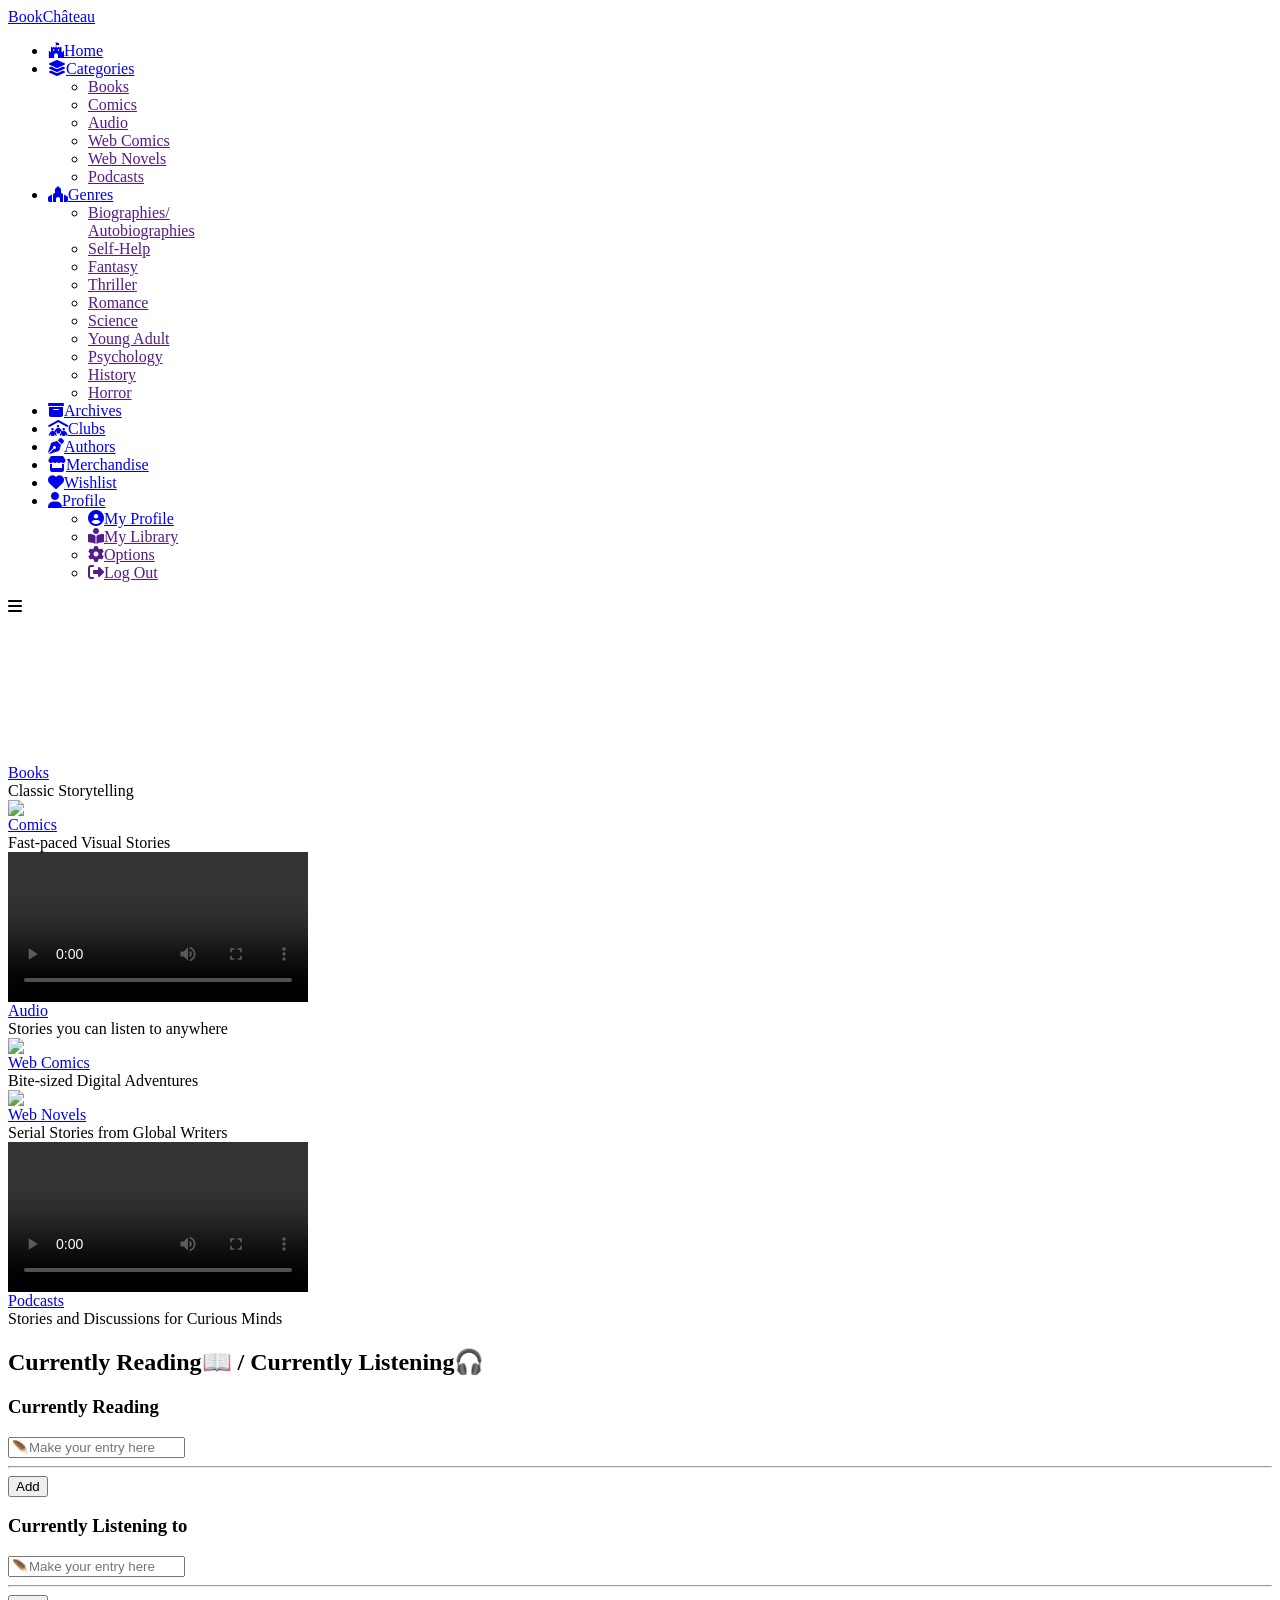
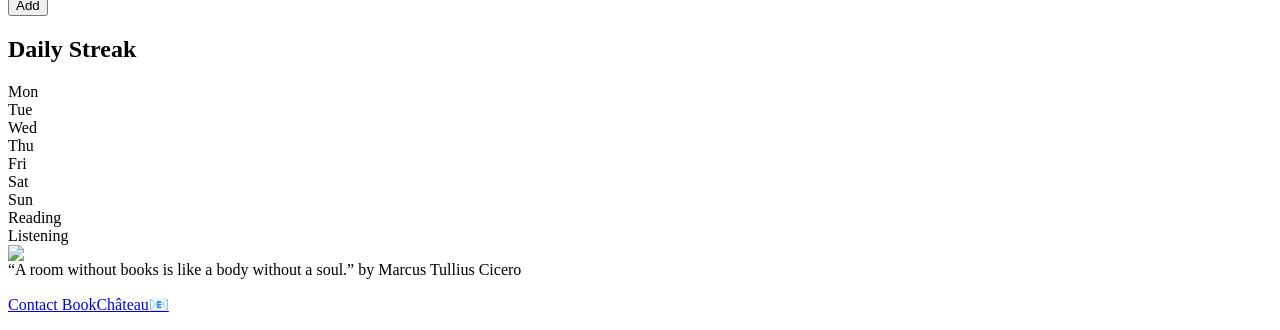
==== index.html @ 5931a162 "Add files via upload" ====
<html>
    <head>
        <title>BookChâteau: Homepage</title>
        <meta name="viewport" content="width=device-width, initial-scale=1.0">
        <link rel="stylesheet" href="css/homepage.css">
        <link rel="stylesheet" href="css/navigations.css">
        <script src="js/homepage.js" defer></script>
        <link rel="stylesheet" href="https://cdnjs.cloudflare.com/ajax/libs/font-awesome/6.2.1/css/all.min.css">
        <link href="https://fonts.googleapis.com/css2?family=Libre+Baskerville:ital,wght@0,400;0,700;1,400;1,700&display=swap" rel="stylesheet">
        <link href="https://fonts.googleapis.com/css2?family=Lora:ital,wght@0,400;0,500;0,600;0,700;1,400;1,500;1,600&family=Lato:wght@300;400;500;700&family=Source+Serif+4:ital,wght@0,400;0,600;0,700;1,400;1,600&display=swap" rel="stylesheet">
    </head>

    <body>

         <div id="site-name">
        <div id="gold-text"><a href="http://127.0.0.1:5500/index.html">BookChâteau</a></div>
        </div>
    
    <header>
        <nav>
           <ul>
                
                <li><a href="http://127.0.0.1:5500/index.html"><i class="fa-brands fa-fort-awesome"></i>Home</a></li>
                
                <li class="drop"><a href="http://127.0.0.1:5500/categories.html"><i class="fa-solid fa-layer-group"></i>Categories</a>
                    <ul class="drops-sub" id="cat">
                        <li><a href="">Books</a></li>
                        <li><a href="">Comics</a></li>
                        <li><a href="">Audio</a></li>
                        <li><a href="">Web Comics</a></li>
                        <li><a href="">Web Novels</a></li>
                        <li><a href="">Podcasts</a></li>
                    </ul>
                    </li>
                   
                  
                <li class="drop"><a href="http://127.0.0.1:5500/genres1.html"><i class="fa-solid fa-place-of-worship"></i>Genres</a>
                    <ul class="drops-sub" id="gen">
                        <li><a href="">Biographies/<br>Autobiographies</a></li>
                        <li><a href="">Self-Help</a></li>
                        <li><a href="">Fantasy</a></li>
                        <li><a href="">Thriller</a></li>
                        <li><a href="">Romance</a></li>
                        <li><a href="">Science</a></li>
                        <li><a href="">Young Adult</a></li>
                        <li><a href="">Psychology</a></li>
                        <li><a href="">History</a></li>
                        <li><a href="">Horror</a></li>
                    </ul>
                </li>
                
                <li><a href="http://127.0.0.1:5500/archives.html"><i class="fa-solid fa-box-archive"></i>Archives</a></li>    
                <li><a href="http://127.0.0.1:5500/clubs.html"><i class="fa-solid fa-people-roof"></i>Clubs</a></li>
                <li><a href="http://127.0.0.1:5500/authors.html"><i class="fa-solid fa-pen-nib"></i>Authors</a></li>
                <li><a href="http://127.0.0.1:5500/merchandise.html"><i class="fa-solid fa-store"></i>Merchandise</a></li>
                <li><a href="http://127.0.0.1:5500/wishlist.html"><i class="fa-solid fa-heart"></i>Wishlist</a></li>
                <li class="drop"><a href="http://127.0.0.1:5500/profile.html"><i class="fa-solid fa-user"></i>Profile</a>
                    <ul class="drops-sub" id="prof">
                        <li><a href="http://127.0.0.1:5500/profile.html"><i class="fa-solid fa-circle-user"></i>My Profile</a></li>
                        <li><a href=""><i class="fa-solid fa-book-open-reader"></i>My Library</a></li>
                        <li><a href=""><i class="fa-solid fa-gear"></i>Options</a></li>
                        <li><a href=""><i class="fa-solid fa-right-from-bracket"></i>Log Out</a></li>
                    </ul>
                </li>
            </ul>

            
        <i class="fa-solid fa-bars"></i>
    

    </nav>
        
    </header>
    
    <main>
    <div class="container">

    <div class="categories">

    <div class="books">
        <video src="img/books.mp4" autoplay="True" loop></video><br>
        <div class="desc"><a href="#">Books<br></a>Classic Storytelling</div>
    </div>

    <div class="comics">
            <img src="img/comic.gif"><br>
            <div class="desc"><a href="#">Comics<br></a>Fast-paced Visual Stories</div>
    </div>

    <div class="audiobooks">
            <video src="img/audiobook.mp4" autoplay="True" controls></video><br>
            <div class="desc"><a href="#">Audio<br></a>Stories you can listen to anywhere</div>
    </div>

    <div class="webcomics">
        <img src="img/webcomics.png"><br>
        <div class="desc"><a href="#">Web Comics<br></a>Bite-sized Digital Adventures</div>
    </div>

    <div class="webnovels">
            <img src="img/webnovel.png"><br>
            <div class="desc"><a href="#">Web Novels<br></a>Serial Stories from Global Writers</div>
    </div>

    <div class="podcasts">
            <video src="img/podcast.mp4" controls></video><br>
            <div class="desc"><a href="#">Podcasts<br></a>Stories and Discussions for Curious Minds</div>
    </div>

    </div>

    </div>

    <div class="others">

        <h2>Currently Reading📖 / Currently Listening🎧</h2>

    <div class="reading-status">
    
       <div class="reading">
            <h3>Currently Reading</h3>
            <input type="text" placeholder="🪶Make your entry here">
            <hr>
            <button class="add">Add</button>
       </div>

       <div class="listening">
            <h3>Currently Listening to</h3>
            <input type="text" placeholder="🪶Make your entry here">
            <hr>
            <button class="add">Add</button>
       </div>

    </div>

    <h2>Daily Streak</h2>
    <div class="daily-tracker">
    <div></div>
    <div>Mon</div>
    <div>Tue</div>
    <div>Wed</div>
    <div>Thu</div>
    <div>Fri</div>
    <div>Sat</div>
    <div>Sun</div>

    <div>Reading</div>
    <div class="box"></div>
    <div class="box"></div>
    <div class="box"></div>
    <div class="box"></div>
    <div class="box"></div>
    <div class="box"></div>
    <div class="box"></div>

    <div>Listening</div>
    <div class="box"></div>
    <div class="box"></div>
    <div class="box"></div>
    <div class="box"></div>
    <div class="box"></div>
    <div class="box"></div>
    <div class="box"></div>
    </div>

    </div>
    </main>

    <div class="quotes">
        <img src="img/Marcus-Tullius-Cicero.jpg"><br>
        <span>“A room without books is like a body without a soul.” by Marcus Tullius Cicero</span>    
    </div>

    <footer>
        <p><a href="http://127.0.0.1:5500/contact.html">Contact BookChâteau📧</a></p>
    </footer>

    </body>

</html>
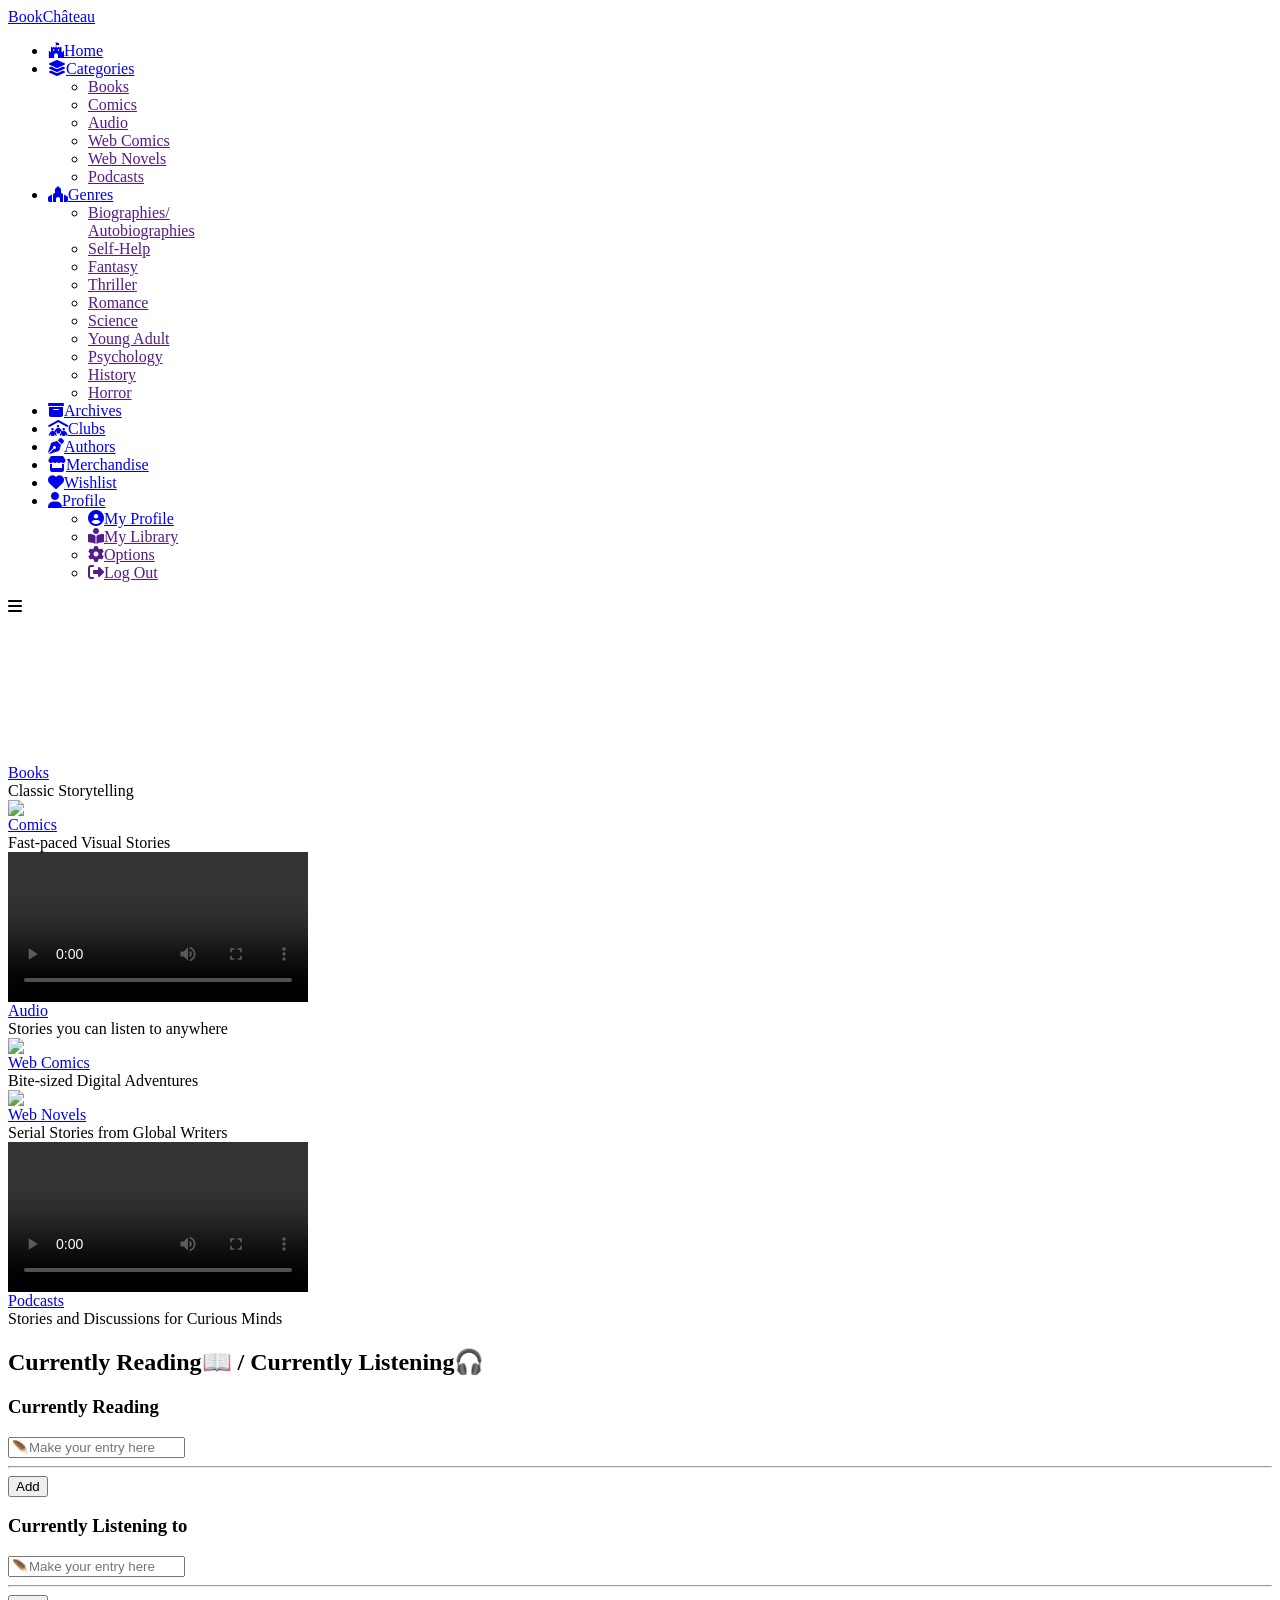
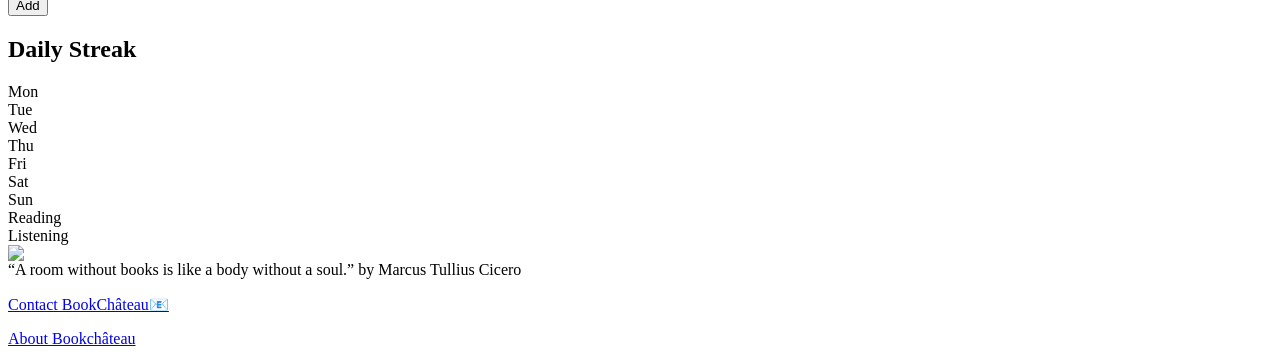
==== commit ec53b826: "Add files via upload" ====
--- a/index.html
+++ b/index.html
@@ -2,7 +2,7 @@
     <head>
         <title>BookChâteau: Homepage</title>
         <meta name="viewport" content="width=device-width, initial-scale=1.0">
-        <link rel="stylesheet" href="css/homepage.css">
+        <link rel="stylesheet" href="css/index.css">
         <link rel="stylesheet" href="css/navigations.css">
         <script src="js/homepage.js" defer></script>
         <link rel="stylesheet" href="https://cdnjs.cloudflare.com/ajax/libs/font-awesome/6.2.1/css/all.min.css">
@@ -173,6 +173,7 @@
 
     <footer>
         <p><a href="http://127.0.0.1:5500/contact.html">Contact BookChâteau📧</a></p>
+        <p><a href="http://127.0.0.1:5500/about.html">About Bookchâteau</a></p>
     </footer>
 
     </body>
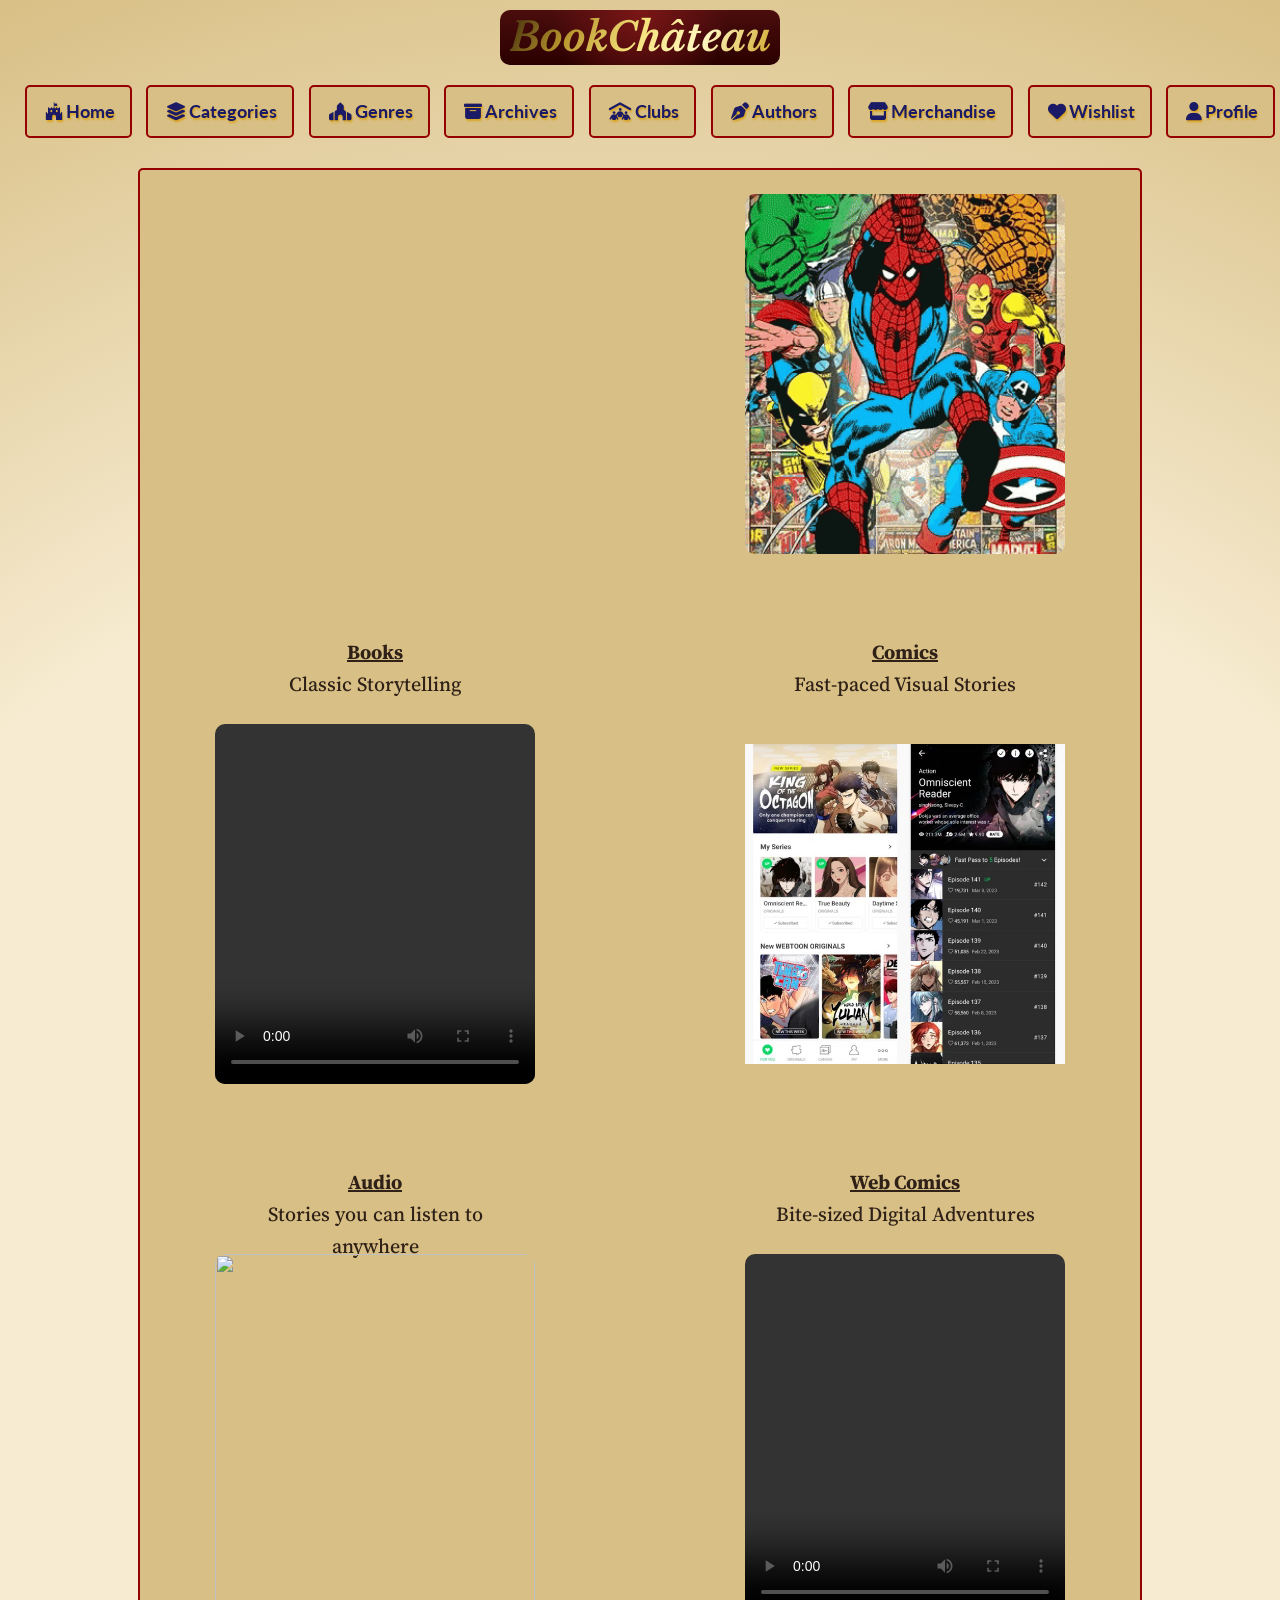
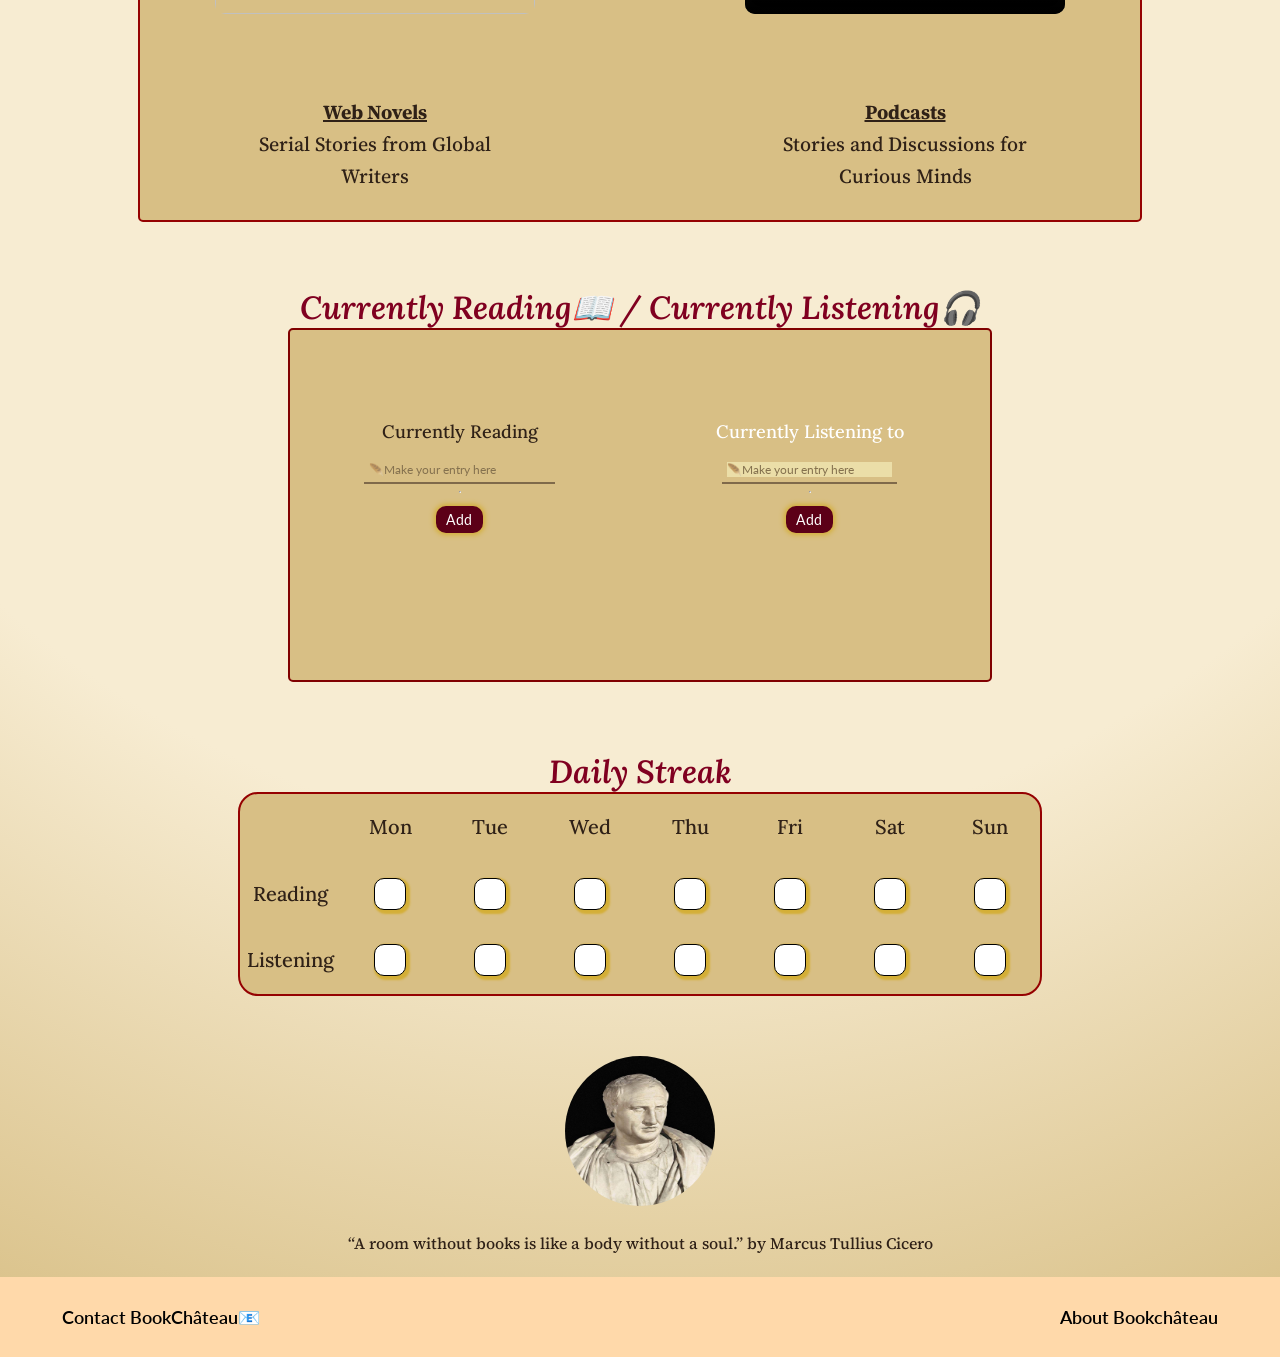
==== commit e64c5893: "Update index.html" ====
--- a/index.html
+++ b/index.html
@@ -2,8 +2,8 @@
     <head>
         <title>BookChâteau: Homepage</title>
         <meta name="viewport" content="width=device-width, initial-scale=1.0">
-        <link rel="stylesheet" href="css/index.css">
-        <link rel="stylesheet" href="css/navigations.css">
+        <link rel="stylesheet" href="index.css">
+        <link rel="stylesheet" href="navigations.css">
         <script src="js/homepage.js" defer></script>
         <link rel="stylesheet" href="https://cdnjs.cloudflare.com/ajax/libs/font-awesome/6.2.1/css/all.min.css">
         <link href="https://fonts.googleapis.com/css2?family=Libre+Baskerville:ital,wght@0,400;0,700;1,400;1,700&display=swap" rel="stylesheet">
@@ -78,22 +78,22 @@
     <div class="categories">
 
     <div class="books">
-        <video src="img/books.mp4" autoplay="True" loop></video><br>
+        <video src="books.mp4" autoplay="True" loop></video><br>
         <div class="desc"><a href="#">Books<br></a>Classic Storytelling</div>
     </div>
 
     <div class="comics">
-            <img src="img/comic.gif"><br>
+            <img src="comic.gif"><br>
             <div class="desc"><a href="#">Comics<br></a>Fast-paced Visual Stories</div>
     </div>
 
     <div class="audiobooks">
-            <video src="img/audiobook.mp4" autoplay="True" controls></video><br>
+            <video src="audiobook.mp4" autoplay="True" controls></video><br>
             <div class="desc"><a href="#">Audio<br></a>Stories you can listen to anywhere</div>
     </div>
 
     <div class="webcomics">
-        <img src="img/webcomics.png"><br>
+        <img src="webcomics.png"><br>
         <div class="desc"><a href="#">Web Comics<br></a>Bite-sized Digital Adventures</div>
     </div>
 
@@ -103,7 +103,7 @@
     </div>
 
     <div class="podcasts">
-            <video src="img/podcast.mp4" controls></video><br>
+            <video src="podcast.mp4" controls></video><br>
             <div class="desc"><a href="#">Podcasts<br></a>Stories and Discussions for Curious Minds</div>
     </div>
 
@@ -167,7 +167,7 @@
     </main>
 
     <div class="quotes">
-        <img src="img/Marcus-Tullius-Cicero.jpg"><br>
+        <img src="Marcus-Tullius-Cicero.jpg"><br>
         <span>“A room without books is like a body without a soul.” by Marcus Tullius Cicero</span>    
     </div>
 
@@ -178,4 +178,4 @@
 
     </body>
 
-</html>+</html>
--- a/index.css
+++ b/index.css
@@ -0,0 +1,417 @@
+body
+{
+    margin: 0;
+    background:
+    radial-gradient(circle at center, #f7ecd2 60%, #d8bf85 100%);
+    color: #2F2117;
+    font-family: 'Source Serif 4', serif;
+    font-size: 16px;
+    font-weight: 400;
+    line-height: 1.6;
+}
+#site-name
+{
+    width: 280px;
+    height: 55px;
+    margin: auto;
+    margin-bottom: 20px;
+    border-radius: 10px;
+    text-align: center;
+
+    background:
+    radial-gradient(circle at top,
+    #7a1616,
+    transparent 60%),
+    linear-gradient(
+    to bottom,
+    #4a0d0d,
+    #2b0000);
+    margin: 10px auto 10px auto;
+}
+#gold-text a
+{
+    font-size: 40px;
+    font-style: italic;
+    font-family: 'Libre Baskerville';
+    font-weight: bolder;
+    line-height: 55px;
+
+    background: linear-gradient(
+        120deg,
+        #3f2a0a,
+        #b8962e,
+        #f5e27a,
+        #fff6c2,
+        #d4af37,
+        #8a6e2f,
+        #3f2a0a
+    );
+
+    background-size:150% auto;
+    background-clip:text;
+    color:transparent;
+
+}
+/*categories*/
+.container
+{
+    width: 100%;
+    height: 1650px;
+    margin: 20px auto 0px auto;
+    display: flex;
+    justify-content: center;
+}
+.categories
+{
+    width: 1000px;
+    height: 100%;
+    margin-bottom: 20px;
+
+    display: grid;
+    grid-template-columns: repeat(2,500px);
+    grid-template-rows: repeat(3,500px);
+    justify-content: center;
+    gap: 30px;
+
+    background-color: #D8BF85;
+    border: 2px solid #950101;
+    cursor: pointer;
+    border-radius: 5px;
+}
+.books, .comics, .audiobooks, .webcomics, .webnovels, .podcasts
+{
+   margin: 20px;
+   display: grid;
+   justify-content: center;
+   align-items: center;
+   gap: 20px;
+}
+.books video,.comics img , .audiobooks video, .podcasts video
+{
+    width: 320px;
+    height: 360px;
+    object-fit: cover;
+    display: block;
+    border-radius: 10px;
+}
+.audiobooks video, .webcomics img, .webnovels img
+{
+    width: 320px;
+    height: 360px;
+    object-fit: contain;
+    display: block;
+    border-radius: 5px;
+    border-radius: 10px;
+}
+.books:hover,.comics:hover,.audiobooks:hover,.webcomics:hover,.webnovels:hover,.podcasts:hover
+{
+    box-shadow:0px 0px 5px 2px #A00028;
+    transform: scale(1.02);
+}
+.desc
+{
+    width: 300px;
+    height: 10px;
+    margin: 0 auto;
+    text-align: center;
+    text-decoration: none;
+    font-family: "Source Serif 4", serif;
+    font-size: 20px;
+    font-weight: 500;
+    color: #2F2117;
+}
+.desc a
+{
+    font-family: "Source Serif 4", serif;
+    font-size: 20px;
+    font-weight: 700;
+    color: #2F2117;
+}
+/*container for the rest*/
+.others
+{
+    margin: 20px auto 20px auto;
+    
+    display: flex;
+    flex-direction: column;
+    justify-content: center;
+    align-items: center;
+}
+.others h2
+{
+    width: 700px;
+    margin: 20px auto;
+
+    font-family: "Lora", serif;
+    font-size: 32px;
+    font-weight: 600;
+}
+.reading h3, .listening h3
+{
+    font-family: "Lora", serif;
+    font-size: 18px;
+    font-weight: 500;
+    margin-bottom: 10px;
+}
+.reading-status
+{
+    width: 700px;
+    height: 350px;
+    margin: 20px auto;
+
+    font-size: 15px;
+    font-family: "Lora", serif;
+
+    background-color: #D8BF85;
+    border: 2px solid maroon;
+    border-radius: 5px;
+
+    display: flex;
+    flex-direction: row;
+    justify-content: center;
+    align-items: center;
+}
+.reading 
+{
+    width: 50%;
+    height: 60%;
+    padding: 10px;
+
+    background-image: url("../img/currently reading.png");
+    background-repeat: no-repeat;
+    background-position: center;
+    background-size: cover;
+
+    display: flex;
+    flex-direction: column;
+    align-items: center;
+}
+.listening
+{
+    width: 55%;
+    height: 60%;
+    padding: 5px;
+    color: white;
+    font-size: 15px;
+
+    background-image: url("../img/currently listening to.png");
+    background-repeat: no-repeat;
+    background-size: 85% 100%;
+    background-position: center;
+
+    display: flex;
+    flex-direction: column;
+    align-items: center;
+}
+.reading input
+{
+    border: none;
+    background: transparent;
+    border-bottom: 2px solid #5A4632;   
+    font-family: 'Lato', sans-serif;
+    font-size: 12px;
+    font-weight: 400;
+    opacity: 0.7;
+    outline: none;
+    padding: 5px;
+    width: 60%;
+}
+.listening input
+{
+    border: none;
+    background: none;
+    border-bottom: 2px solid #5A4632;   
+    font-family: 'Lato', sans-serif;
+    font-size: 12px;
+    font-weight: 400;
+    opacity: 0.7;
+    outline: none;
+    padding: 5px;
+    width: 50%;
+}
+.reading input:focus, .listening input:focus
+{
+    border: 2px solid #2F2117;
+    background-color: #FFFFCC;
+    outline: none;
+}
+.reading input::placeholder
+{
+    color: #2F2117;
+    font-family: 'Lato', sans-serif;
+    font-size: 12px;
+    font-weight: 400;
+    opacity: 0.7;
+}
+.listening input::placeholder
+{
+    color: #2F2117;
+    background-color: #FFFFCC;
+    font-family: 'Lato', sans-serif;
+    font-size: 12px;
+    font-weight: 400;
+    opacity: 0.7;
+}
+.add
+{
+    padding: 5px 10px;   
+    margin: 5px auto;
+
+    font-size: 14px;     
+    font-family: 'Lato', sans-serif;
+    font-weight: 400;
+    letter-spacing: 0.5px;
+
+    background-color: #5C0017;
+    color: white;
+    border-radius: 10px;
+    box-shadow: 0 0 5px 2px #D4AF37;
+    border: none;
+
+    cursor: pointer;
+    transition: all 0.3s ease; 
+}
+.add:hover
+{
+    font-size: 18px;
+    box-shadow: 0 0 10px 3px #D4AF37;
+    background-color: #4a0d0d; 
+    transform: translateY(2.5px);
+}
+h2
+{
+    width: 200px;
+    height: 30px;
+
+    font-size: 32px;
+    font-family: "Lora", serif;
+    font-style: italic;
+    font-weight: 600;
+    text-align: center;
+    margin: 5px auto;
+
+    transform: translateY(80%);
+    color: #800020;
+    border-bottom: none;
+    border-radius: 5px;
+}
+/*for daily tracker/marker*/
+.daily-tracker
+{
+    background-color: #D8BF85;
+    margin: 20px auto;
+    width: 800px;
+    height: 200px;
+
+    display: grid;
+    grid-template-columns: 100px repeat(7,1fr);
+    grid-template-rows: repeat(3,1fr);
+
+    border: 2px solid #950101;
+    border-radius: 20px;
+
+    text-align: center;
+    justify-items: center;
+    align-items: center;
+}
+.daily-tracker div
+{
+    border-radius: 10px;
+    padding: 5px;
+    font-weight: 500;
+    font-size: 20px;
+    font-family: "Lora", serif;
+    color: #2F2117;
+}
+.daily-tracker input
+{
+    height: 25px;
+    width: 25px;
+    box-shadow: 2px 2px 2px 2px #D4AF37;
+    cursor: pointer;
+}
+.box,#box
+{
+    position: relative;
+    cursor: pointer;
+    height: 20px;
+    width: 20px;
+    border: 1px solid black;
+    box-shadow: 2px 2px 2px 2px #D4AF37;
+    background-color: #ffffff;
+    transition: all 0.2s;
+    cursor: pointer;
+}
+.quotes
+{
+    display: flex;
+    flex-direction: column;
+    align-items: center;  
+    text-align: center;
+    position: relative;
+    animation: float 4s ease-in-out infinite;
+}
+@keyframes float
+{
+    0%
+    {
+        transform: translateY(0px);
+    }
+
+    50%
+    {
+        transform: translateY(-15px);
+    }
+
+    100%
+    {
+        transform: translateY(0px);
+    }
+}
+.quotes img
+{
+    width: 150px;
+    height: 150px;
+    border-radius: 100px;
+    margin-top: 20px;
+}
+.quotes span
+{
+    font-family: "Source Serif 4", serif;
+    font-size: 16px;
+    font-weight: 500;
+    margin-bottom: 20px;
+}
+footer
+{
+    width: 100%;
+    height: 80px;
+    background-color: #ffd9aa;
+    text-align: center;
+
+    display: flex;
+    flex-direction: row;
+    justify-content: center;
+    align-items: center;
+    gap: 800px;
+}
+footer p
+{
+    margin: 0;
+    line-height: 80px;
+}
+footer p a
+{
+    font-family: 'Lato', serif;
+    text-decoration: none;
+    color: #000000;
+    font-size: 18px;
+    font-weight: 600;
+    transition: 0.4s ease;
+}
+footer p a:hover
+{
+    color: black;
+    font-size: 25px;
+    text-shadow: 2px 2px 3px rgb(186,171,171);
+}
--- a/navigations.css
+++ b/navigations.css
@@ -0,0 +1,242 @@
+body
+{
+    margin: 0;
+    padding: 0;
+    background:
+    radial-gradient(circle at center, #f7ecd2 60%, #d8bf85 100%);
+    color: #2F2117;
+    font-family: 'Source Serif 4', serif;
+    font-size: 16px;
+    font-weight: 400;
+    line-height: 1.6;
+}
+nav
+{
+    position: relative;
+    font-family: 'Lato';
+    z-index: 1000;
+}
+nav a
+{
+    text-decoration: none;
+    font-weight: bold;
+    text-shadow: 1px 2px 2px #daa520;
+    border-radius: 10px;
+    color: #3b2b1a;
+}
+i
+{
+    padding: 3px;
+}
+nav ul
+{
+    padding: 10px;
+    margin: 0;
+    position: relative;
+    top:2%;
+    width: 100%;
+    height: auto;
+    font-size: large;
+    
+    display: flex;
+    justify-content: space-evenly;
+    flex-direction: row;
+}
+nav ul li
+{
+    border: 2px solid #950101;
+    border-radius: 5px;
+    padding: 5px;
+    display: inline-block;
+    position: relative;
+    list-style: none;
+    background-color: #d8bf85;
+}
+nav ul li a
+{
+    display: block;
+    padding: 5px 10px;
+}
+nav ul li a:link
+{
+    color: rgb(26,26,102);
+}
+nav ul li a:visited
+{
+    color: rgb(95, 21, 21);
+}
+nav ul li a:active
+{
+    color: black;
+}
+nav > ul > li:hover
+{
+    transform: scale(1.1);
+    background-color: aliceblue;
+}
+#gen
+{
+    width: 310px;
+    padding: 0;
+    visibility: hidden;
+    box-sizing: border-box;
+    position: absolute;
+
+    display: grid;
+    grid-template-columns: repeat(2, 150px);
+    grid-template-rows: repeat(5, auto);
+    gap: 15px;
+    z-index: 9999;
+}
+#gen li a
+{
+    display:block;
+    padding: 5px;
+}
+#gen li a:hover
+{
+    background-color: rgb(0, 0, 0);
+    color: white;
+    box-shadow:0 0 4px gray;
+}
+.drop:hover > #gen
+{
+    visibility: visible;
+}
+.drops-sub
+{
+    background-color: transparent;
+    padding: 3px;
+    visibility: hidden;
+    position: absolute;
+    top: 100%;
+    left: 0;
+    font-size: 17px;
+    text-shadow: none;
+    z-index: 1000;
+}
+#cat
+{
+    width: 130px;
+}
+#prof
+{
+    width: 140px;
+}
+.drops-sub li 
+{
+    border: 2px solid maroon;
+    border-radius: 5px;
+    margin: 3px 0;
+    width:100%;
+}
+.drops-sub li a
+{
+    display:block;
+    padding:5px 20px;
+    white-space:nowrap;
+    box-sizing:border-box;
+    text-align: center;
+}
+.drops-sub a:hover
+{
+    background-color: rgb(0, 0, 0);
+    color: white;
+    box-shadow:0 0 4px gray;
+}
+.drop:hover > .drops-sub
+{
+    visibility: visible;
+    display: block;
+    padding: 5px 7px;
+}
+nav .fa-bars
+{
+    display: none;
+    cursor: pointer;
+}
+
+@media all and (max-width:600px)
+{
+    nav ul
+    {
+        display:none;
+        flex-direction:column;
+        align-items: flex-start;
+        gap: 10px;
+    }
+    nav ul li
+    {
+        display:block;
+        text-align:center;
+    }
+    nav ul li:hover > a
+    {
+        color: rgb(0, 0, 0);
+    }
+    nav .fa-bars
+    {
+        margin:0px;
+        display: block;
+        cursor:pointer;
+        position:absolute;
+        left:0px;
+        top:0px;
+    }
+    nav .fa-bars:hover
+    {
+        text-shadow: 2px 2px 3px grey;
+        transform: scale(1.2);
+    }
+    .drop
+    {
+        position: relative;
+    }
+    .drops-sub
+    {
+        position:absolute;
+        left:100%;
+        top:0;
+    }
+    #gen
+    {
+        position:absolute;
+        left: 125px;
+        top:0;
+    }
+    .drops-sub li 
+    {
+        border: 2px solid maroon;
+        border-radius: 5px;
+        border-collapse: separate;
+    }
+    .drops-sub li a
+    {
+        display:block;
+        padding:5px;
+    }
+    .drop::after
+    {
+        content: "⮞";
+        opacity: 0;
+        transition: 0.5s ease;
+    }
+    .drop:hover::after
+    {
+        opacity: 1;
+    }
+    .drops-sub li a:hover
+    {
+        background-color: rgb(0, 0, 0);
+        color: white;
+        box-shadow:0 0 4px gray;
+    }
+    #prof
+    {
+        width:150px;
+    }
+    .viewmenu
+    {
+        display:flex;
+    }
+}
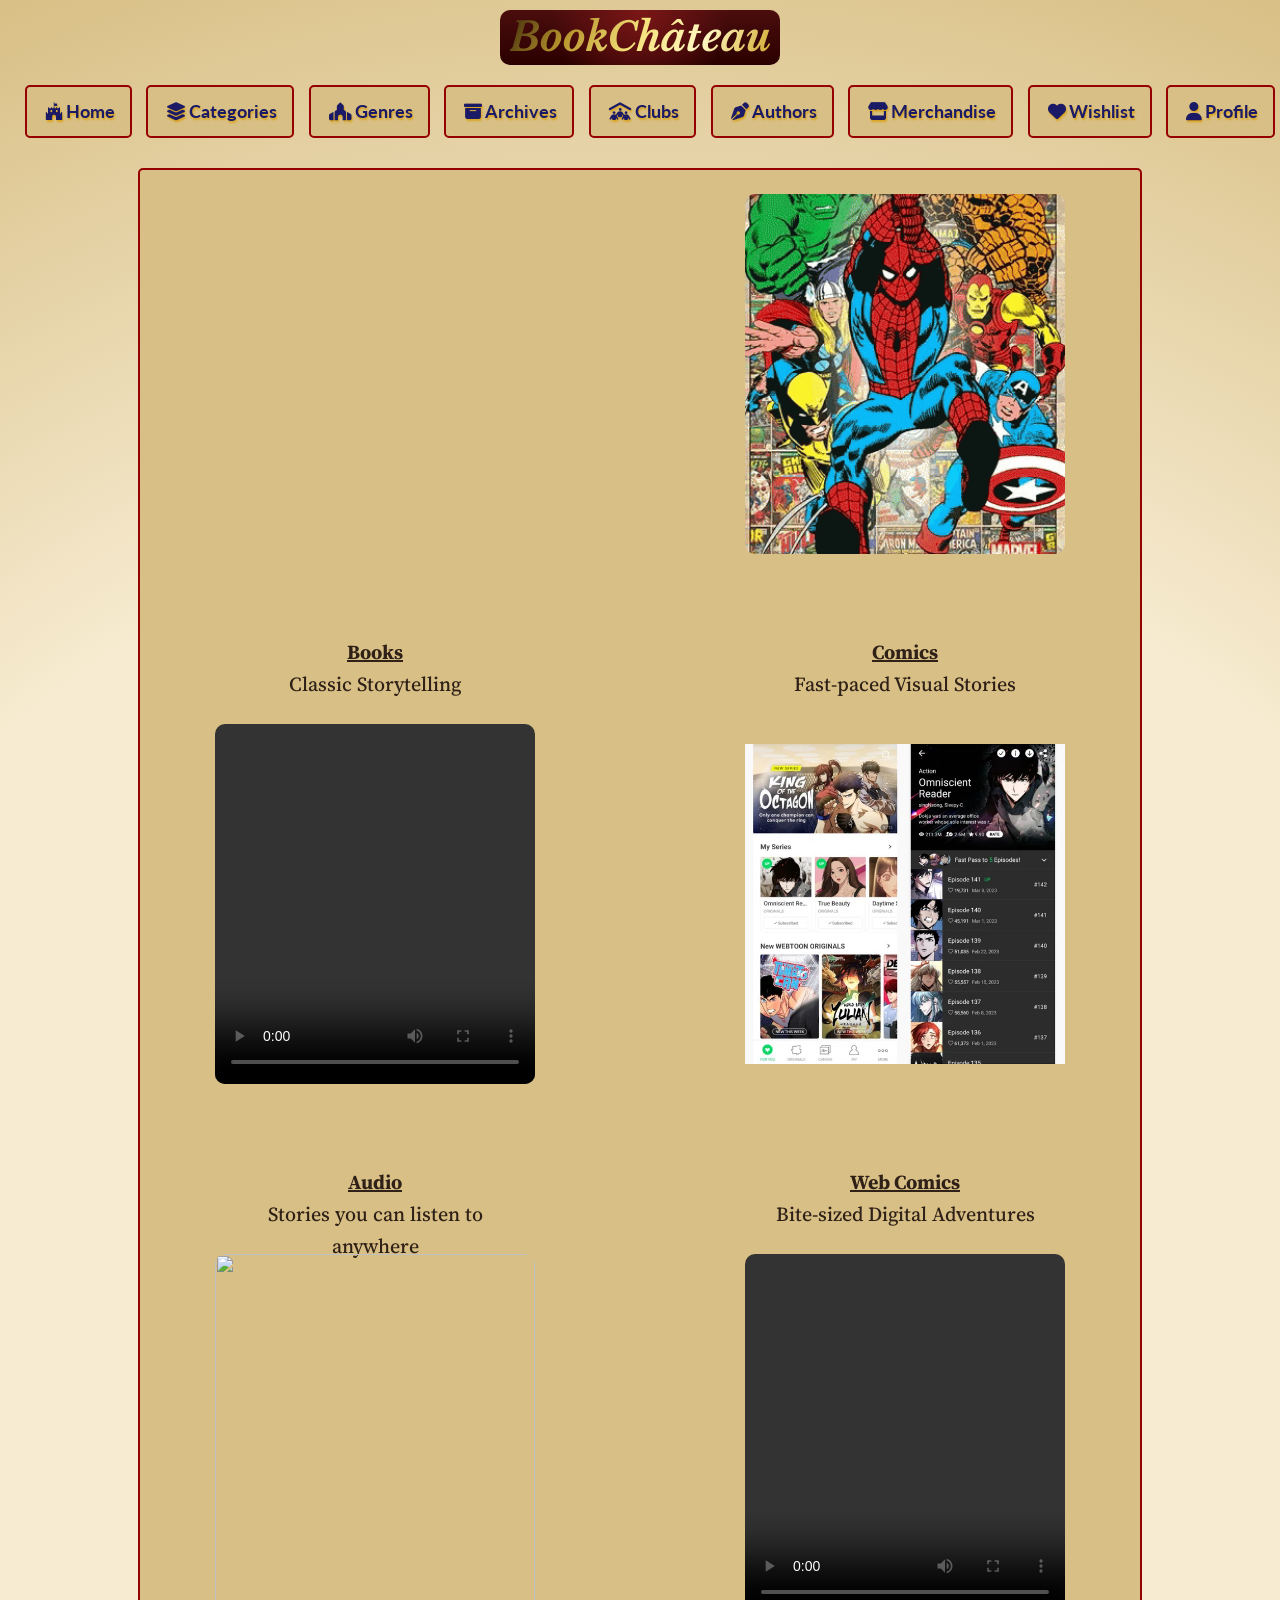
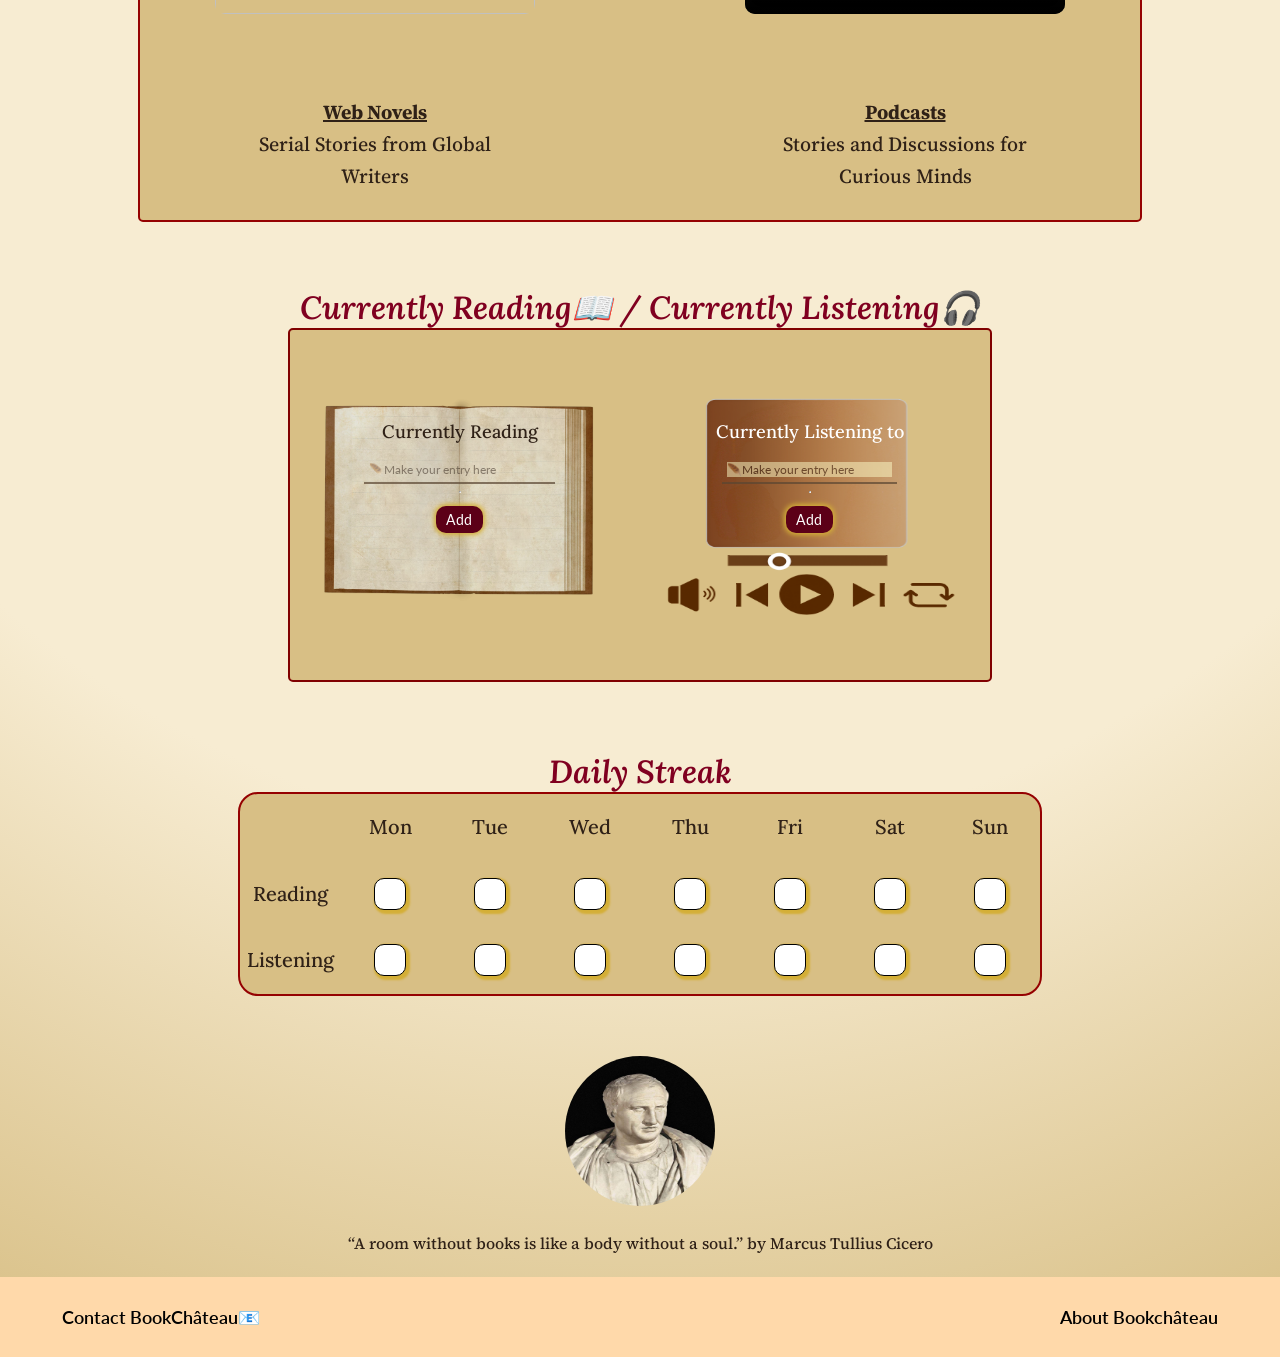
==== commit 0ae8e23c: "Update index.html" ====
--- a/index.html
+++ b/index.html
@@ -4,7 +4,7 @@
         <meta name="viewport" content="width=device-width, initial-scale=1.0">
         <link rel="stylesheet" href="index.css">
         <link rel="stylesheet" href="navigations.css">
-        <script src="js/homepage.js" defer></script>
+        <script src="homepage.js" defer></script>
         <link rel="stylesheet" href="https://cdnjs.cloudflare.com/ajax/libs/font-awesome/6.2.1/css/all.min.css">
         <link href="https://fonts.googleapis.com/css2?family=Libre+Baskerville:ital,wght@0,400;0,700;1,400;1,700&display=swap" rel="stylesheet">
         <link href="https://fonts.googleapis.com/css2?family=Lora:ital,wght@0,400;0,500;0,600;0,700;1,400;1,500;1,600&family=Lato:wght@300;400;500;700&family=Source+Serif+4:ital,wght@0,400;0,600;0,700;1,400;1,600&display=swap" rel="stylesheet">
--- a/index.css
+++ b/index.css
@@ -177,7 +177,7 @@
     height: 60%;
     padding: 10px;
 
-    background-image: url("../img/currently reading.png");
+    background-image: url("currently reading.png");
     background-repeat: no-repeat;
     background-position: center;
     background-size: cover;
@@ -194,7 +194,7 @@
     color: white;
     font-size: 15px;
 
-    background-image: url("../img/currently listening to.png");
+    background-image: url("currently listening to.png");
     background-repeat: no-repeat;
     background-size: 85% 100%;
     background-position: center;
@@ -414,4 +414,4 @@
     color: black;
     font-size: 25px;
     text-shadow: 2px 2px 3px rgb(186,171,171);
-}+}
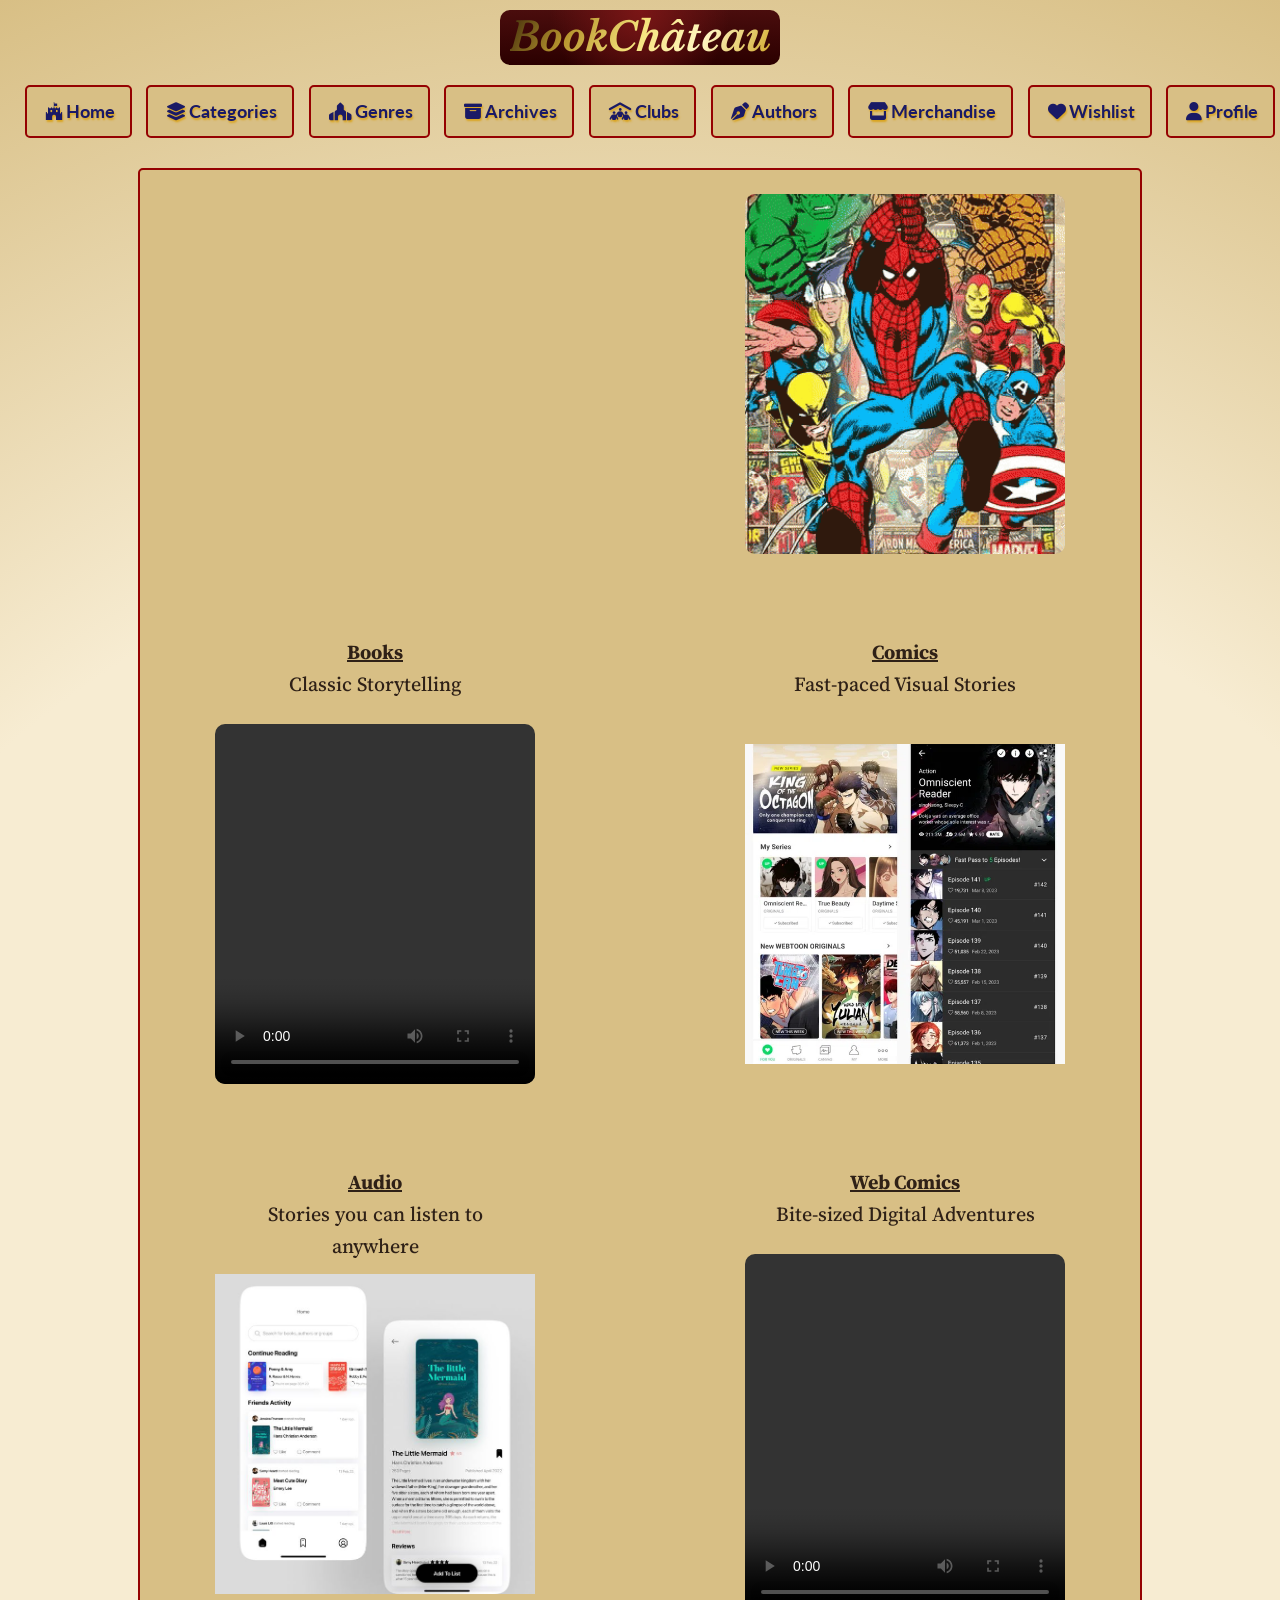
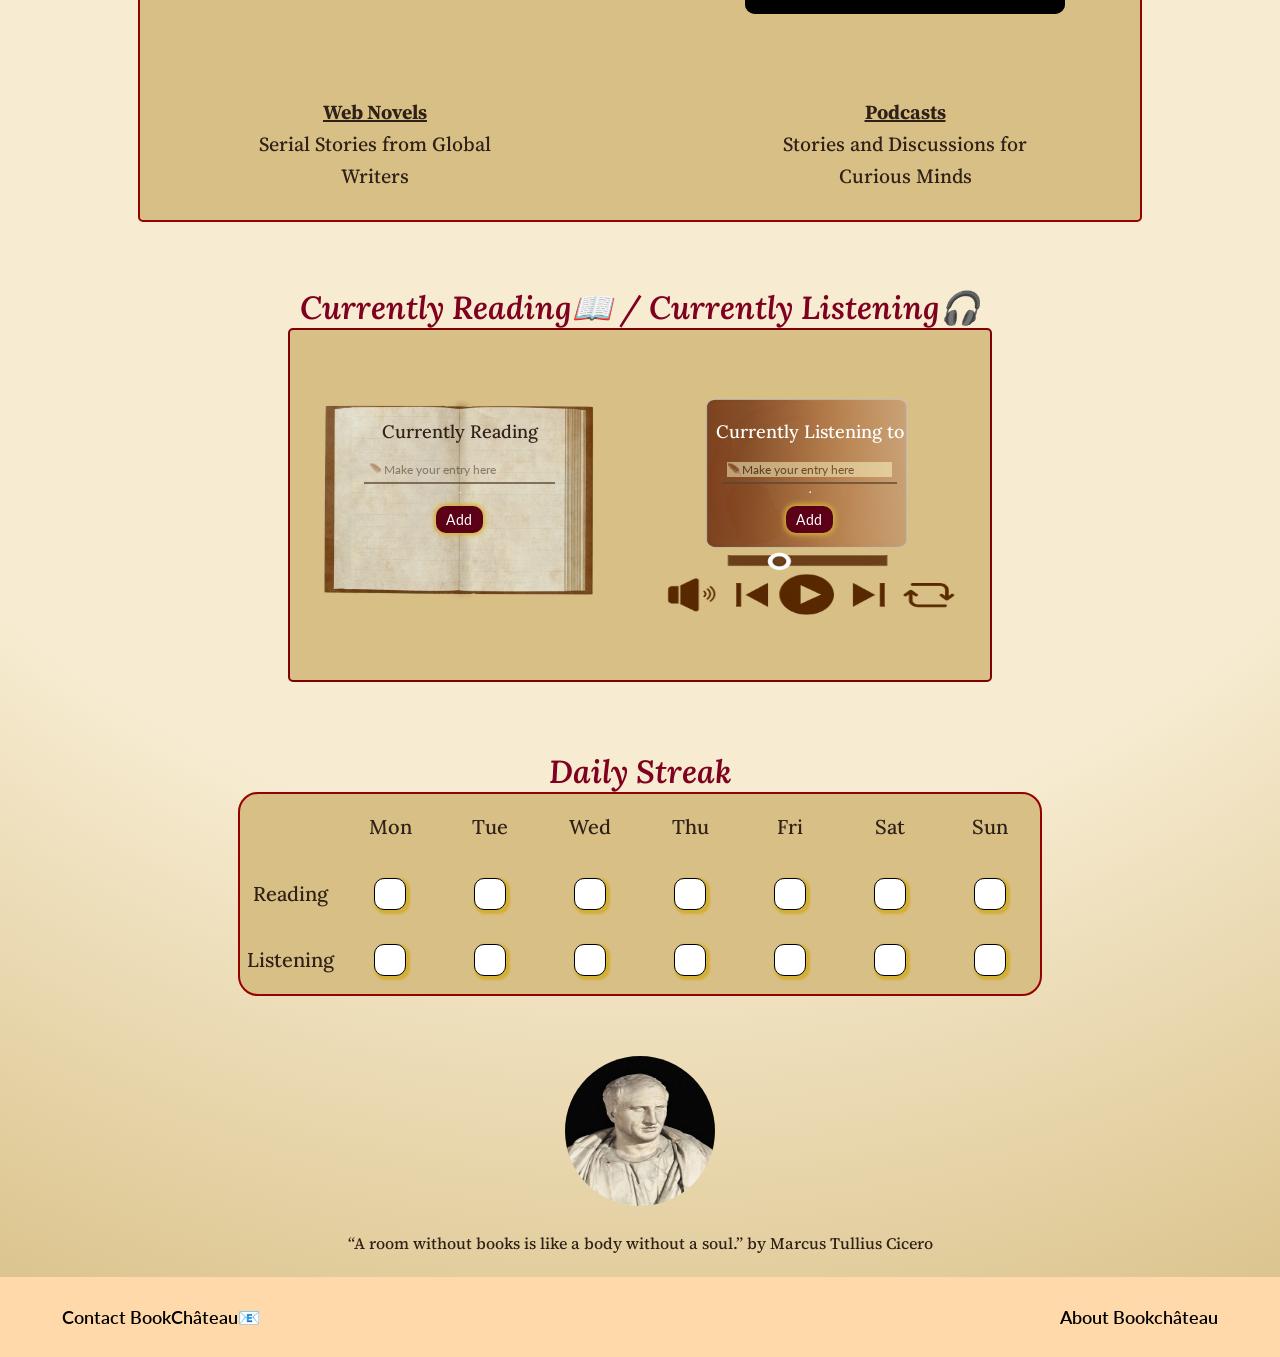
==== commit 1e424e1b: "Update index.html" ====
--- a/index.html
+++ b/index.html
@@ -13,14 +13,14 @@
     <body>
 
          <div id="site-name">
-        <div id="gold-text"><a href="http://127.0.0.1:5500/index.html">BookChâteau</a></div>
+        <div id="gold-text"><a href="index.html">BookChâteau</a></div>
         </div>
     
     <header>
         <nav>
            <ul>
                 
-                <li><a href="http://127.0.0.1:5500/index.html"><i class="fa-brands fa-fort-awesome"></i>Home</a></li>
+                <li><a href="index.html"><i class="fa-brands fa-fort-awesome"></i>Home</a></li>
                 
                 <li class="drop"><a href="http://127.0.0.1:5500/categories.html"><i class="fa-solid fa-layer-group"></i>Categories</a>
                     <ul class="drops-sub" id="cat">
@@ -98,7 +98,7 @@
     </div>
 
     <div class="webnovels">
-            <img src="img/webnovel.png"><br>
+            <img src="webnovel.png"><br>
             <div class="desc"><a href="#">Web Novels<br></a>Serial Stories from Global Writers</div>
     </div>
 
@@ -172,8 +172,8 @@
     </div>
 
     <footer>
-        <p><a href="http://127.0.0.1:5500/contact.html">Contact BookChâteau📧</a></p>
-        <p><a href="http://127.0.0.1:5500/about.html">About Bookchâteau</a></p>
+        <p><a href="contact.html">Contact BookChâteau📧</a></p>
+        <p><a href="about.html">About Bookchâteau</a></p>
     </footer>
 
     </body>
